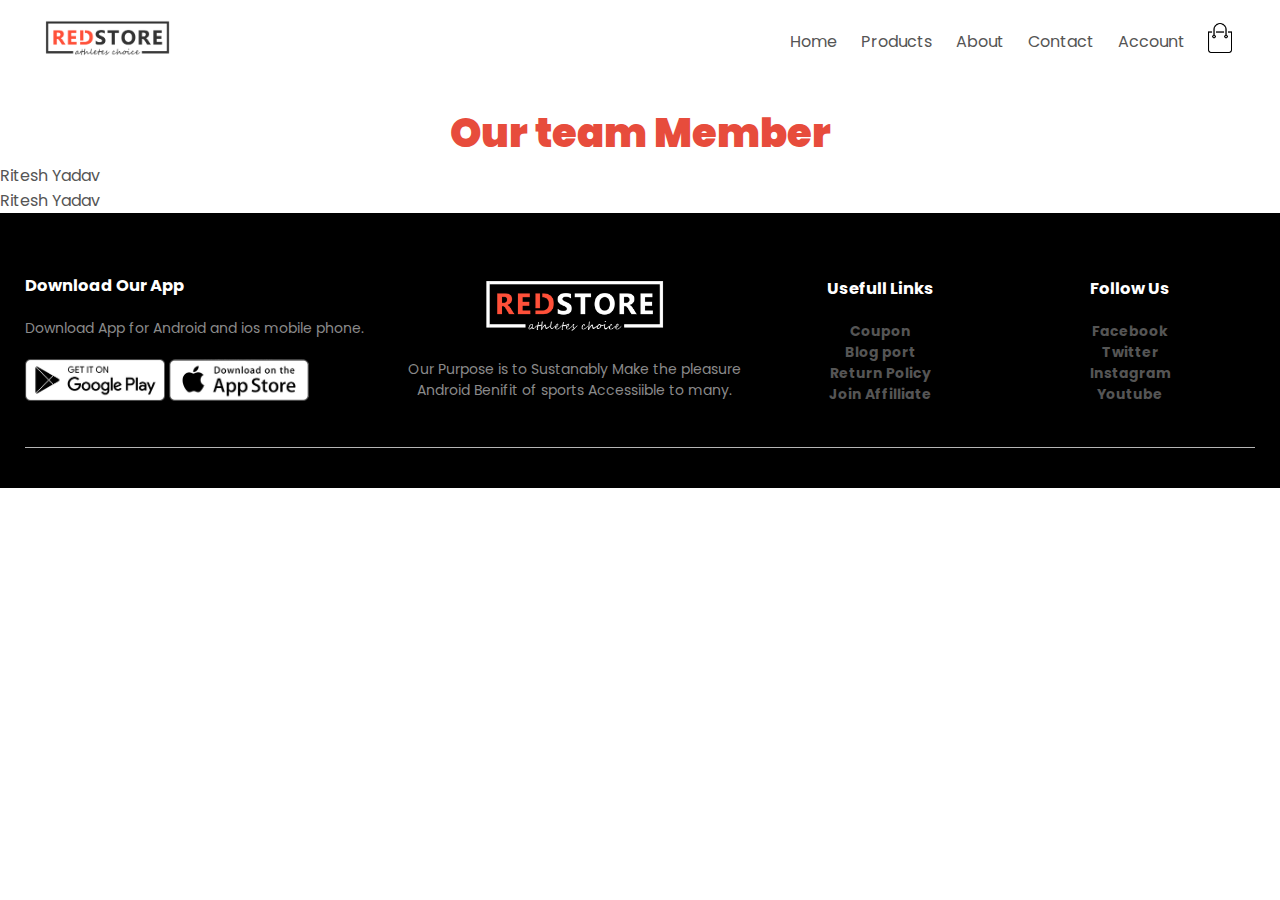
==== contact.html @ dfcb0f81 "RedStore-Ecommerce-Website-Design" ====
<!DOCTYPE html>
<html lang="en">

<head>
    <meta charset="UTF-8" />
    <meta name="viewport" content="width=device-width, initial-scale=1.0" />
    <meta http-equiv="X-UA-Compatible" content="IE=edge" />
    <meta name="viewport" content="width=device-width, initial-scale=1.0" />
    <title>All products-RedStore</title>
    <link rel="stylesheet" href="style.css" />
    <link href="https://fonts.googleapis.com/css2?family=Poppins:ital,wght@0,400;0,500;0,600;0,700;1,300&display=swap" rel="stylesheet" />
    <link href="https://stackpath.bootstrapcdn.com/font-awesome/4.7.0/css/font-awesome.min.css" rel="stylesheet" />
    <!-- font awesome link cdn link -->
    <link rel="" href="https://cdnjs.cloudflare.com/ajax/libs/font-awesome/6.2.1/css/all.min.css" />
</head>

<body>
    <div class="container">
        <div class="navbar">
            <div class="logo">
                <a href="index.html"><img src="images/logo.png" width="125px" /></a>
            </div>
            <nav>
                <ul id="Menuitem">
                    <li><a href="index.html">Home</a></li>
                    <li><a href="product.html">Products</a></li>
                    <li><a href="about.html">About</a></li>
                    <li><a href="contact.html">Contact</a></li>
                    <li><a href="account.html">Account</a></li>
                </ul>
            </nav>
            <a href="cart.html"><img src="images/cart.png" width="30px" height="30px" /></a>
            <img src="images/menu.png" class="menu-icon" onclick="menutoggle()" />
        </div>
    </div>

    <!-- ---------------- contact information ---------------------------- -->
    <h6><b>Our team Member </b></h6>

    <div class="badge-base LI-profile-badge" data-locale="en_US" data-size="large" data-theme="light" data-type="HORIZONTAL" data-vanity="ritesh-yadav-277631258" data-version="v1">
        <a class="badge-base__link LI-simple-link" href="https://in.linkedin.com/in/ritesh-yadav-277631258?trk=profile-badge">Ritesh Yadav</a
      >
    </div>

    <div
      class="badge-base LI-profile-badge"
      data-locale="en_US"
      data-size="large"
      data-theme="dark"
      data-type="HORIZONTAL"
      data-vanity="ritesh-yadav-277631258"
      data-version="v1"
    >
      <a
        class="badge-base__link LI-simple-link"
        href="https://in.linkedin.com/in/ritesh-yadav-277631258?trk=profile-badge"
        >Ritesh Yadav</a
      >
    </div>

    <!----------------- testimonial ----------------------------------->
    <!----------
    <div class="testimonial">
        <div class="small-container">
            <div class="row">
                <div class="col-3">
                    <i class="fa fa-quote-left" aria-hidden="true"></i>
                    <p>
                        Ritesh Yadav Lorem, ipsum dolor sit amet consectetur adipisicing elit. repellat aspernatur optio officiis nemo laborum volupta es velit nobis, beatae eum, possimus blanditiis reprehen uptatem mollitia, porro dolores nostrum alias. Ipsa dele magnam, minus
                        quisquam iure debitis, porro in maxime mo
                        <a class="click" href="">click here</a>
        </p>
        <div class="rating">
            <i class="fa fa-star" aria-hidden="true"></i>
            <i class="fa fa-star" aria-hidden="true"></i>
            <i class="fa fa-star" aria-hidden="true"></i>
            <i class="fa fa-star" aria-hidden="true"></i>
            <i class="fa fa-star-half-o" aria-hidden="true"></i>
        </div>
        <img src="images/profile-pic (13).png" />
        <h3>Ritesh Yadav</h3>
    </div>
    <div class="col-3">
        <i class="fa fa-quote-left" aria-hidden="true"></i>
        <p>
            Sagar bhatt Lorem, ipsum dolor sit amet consectetur adipisicing elit. repellat aspernatur optio officiis nemo laborum volupta es velit nobis, beatae eum, possimus blanditiis reprehen uptatem mollitia, porro dolores nostrum alias. Ipsa dele magnam, minus
            quisquam iure debitis, porro in maxime mo
            <a class="click" href="">click here</a>
        </p>
        <div class="rating">
            <i class="fa fa-star" aria-hidden="true"></i>
            <i class="fa fa-star" aria-hidden="true"></i>
            <i class="fa fa-star" aria-hidden="true"></i>
            <i class="fa fa-star" aria-hidden="true"></i>
            <i class="fa fa-star-half-o" aria-hidden="true"></i>
        </div>
        <img src="images/Sagar2.png.png" />
        <h3>Sagar Bhatt</h3>
    </div>
    <div class="col-3">
        <i class="fa fa-quote-left" aria-hidden="true"></i>
        <p>
            Sakshi Yadav Lorem, ipsum dolor sit amet consectetur adipisicing elit. repellat aspernatur optio officiis nemo laborum volupta es velit nobis, beatae eum, possimus blanditiis reprehen uptatem mollitia, porro dolores nostrum alias. Ipsa dele magnam, minus
            quisquam iure debitis, porro in maxime mo
            <a class="click" href="">click here</a>
        </p>
        <div class="rating">
            <i class="fa fa-star" aria-hidden="true"></i>
            <i class="fa fa-star" aria-hidden="true"></i>
            <i class="fa fa-star" aria-hidden="true"></i>
            <i class="fa fa-star" aria-hidden="true"></i>
            <i class="fa fa-star-half-o" aria-hidden="true"></i>
        </div>
        <img src="images/sakshi1.png.png" />
        <h3>Sakshi Yadav</h3>
    </div>
    </div>
    </div>
    </div>
    ----->
    <!-- ------------footer---------------- -->
    <div class="footer">
        <div class="container">
            <div class="row">
                <div class="footer-col-1">
                    <h3>Download Our App</h3>
                    <p>Download App for Android and ios mobile phone.</p>
                    <div class="app-logo">
                        <a href="https://play.google.com " target="_blank "><img src="images/play-store.png " /></a>
                        <a href="https://www.apple.com/in/app-store " target="_blank "><img src="images/app-store.png " /></a>
                    </div>
                </div>
                <div class="footer-col-2">
                    <a href="index.html "><img src="images/logo-white.png " /></a>

                    <p>
                        Our Purpose is to Sustanably Make the pleasure Android Benifit of sports Accessiible to many.
                    </p>
                </div>
                <div class="footer-col-3">
                    <h3>Usefull Links</h3>
                    <ul>
                        <a href=" https://www.grabon.in/amazon-coupon " target="_blank "><b>Coupon</b></a
              >
              <br />
              <a href="https://www.blogger.com/about/?bpli=1 " target="_blank "
                ><b>Blog port</b></a
              >
              <br />
              <a
                href="https://www.amazon.in/gp/help/customer/display.html?nodeId=202111910 "
                target="_blank "
                ><b>Return Policy</b></a
              >
              <br />
              <a href="https://investcenter.link " target="_blank "
                ><b>Join Affilliate</b></a
              >
            </ul>
          </div>
          <div class="footer-col-4">
            <h3>Follow Us</h3>
            <ul>
              <span class="icon">
                <ion-icon name="logo-facebook "></ion-icon>
              </span>
              <a href="https://www.facebook.com " target="_blank "
                ><b>Facebook</b></a
              >

              <br />
              <span class="icon">
                <ion-icon name="logo-twitter "></ion-icon>
              </span>
              <a href="https://twitter.com/twitter " target="_blank "
                ><b>Twitter</b></a
              >

              <br />
              <span class="icon">
                <ion-icon name="logo-instagram "></ion-icon>
              </span>
              <a href="https://www.instagram.com/?hl=en " target="_blank "
                ><b>Instagram</b></a
              >
              <br />
              <span class="icon">
                <ion-icon name="logo-youtube "></ion-icon>
              </span>
              <a href="https://www.youtube.com/index " target="_blank "
                ><b>Youtube</b></a
              >
            </ul>
          </div>
        </div>
        <hr />
      </div>
    </div>
    <!-- --------------------------- js for toggle menu ------------------- -->
    <script>
      var Menuitem = document.getElementById("Menuitem ");
      Menuitem.style.maxHeight = "0px ";

      function menutoggle() {
        if (Menuitem.style.maxHeight == "0px ") {
          Menuitem.style.maxHeight = "200px ";
        } else {
          Menuitem.style.maxHeight = "0px ";
        }
      }
    </script>
    <!----------------------- linkdlin profile view script install -------------------------->
    <script
      src="https://platform.linkedin.com/badges/js/profile.js"
      async
      defer
      type="text/javascript"
    ></script>

    <script
      type="module "
      src="https://unpkg.com/ionicons@5.5.2/dist/ionicons/ionicons.esm.js "
    ></script>
    <script
      nomodule
      src="https://unpkg.com/ionicons@5.5.2/dist/ionicons/ionicons.js "
    ></script>
  </body>
</html>
<!-- 55:35 -->
---- style.css ----
* {
    margin: 0;
    padding: 0;
    box-sizing: border-box;
}

body {
    font-family: "Poppins", sans-serif;
}

.navbar {
    display: flex;
    align-items: center;
    padding: 20px;
}


/* for getting text into right side */

nav {
    flex: 1;
    text-align: right;
}


/* for removing .  */

nav {
    display: inline-block;
    list-style-type: none;
}


/* for verticle */

nav ul li {
    display: inline-block;
    margin-right: 20px;
}


/* for color */

a {
    text-decoration: none;
    color: #555;
}


/* paragrap colours*/

p {
    color: #555;
}


/* for equal space from both side */

.container {
    max-width: 1300px;
    margin: auto;
    padding-left: 25px;
    padding-right: 25px;
}


/* for grtting row content in center */

.row {
    display: flex;
    align-items: center;
    flex-wrap: wrap;
    justify-content: space-around;
}

.col-2 {
    flex-basis: 50%;
    min-width: 300px;
}

.col-2 img {
    max-width: 100%;
    padding: 50px 0;
}


/* changing the margin and font size of h1 tag */

.col-2 h1 {
    font-size: 50px;
    line-height: 60px;
    margin: 25px 0;
}


/* for giving boder ,color ,gab ext. to the margin button  */

.btn {
    display: inline-block;
    background: #ff523b;
    color: #fff;
    padding: 8px 30px;
    margin: 30px 0;
    border-radius: 30px;
    transition: background 0.5s;
}


/* for hower effect button colour explore now and the transition time in the above btn section */

.btn:hover {
    background: #563434;
}

.header {
    background: radial-gradient(#fff, #d760c9);
}

.header .row {
    /* for gettint these images in a horizontal line ----- */
    margin-top: 70px;
}


/* featured categories */

.categories {
    margin: 70px 0;
}

.col-3 {
    flex-basis: 30%;
    min-width: 250px;
    margin-bottom: 30px;
}


/* for gaping between 3 images */

.col-3 img {
    width: 100%;
}

.small-container {
    max-width: 1080px;
    margin: auto;
    padding-left: 25px;
    padding-right: 25px;
}

.col-4 {
    flex-basis: 25%;
    padding: 10px;
    min-width: 200px;
    margin-bottom: 50px;
    transition: transform 0.5s;
}

.col-4 img {
    width: 100%;
}

.title {
    text-align: center;
    margin: 0 auto 80px;
    position: relative;
    line-height: 60px;
    color: #555;
}


/* for the line under the text featured product */

.title::after {
    content: "";
    background: #ff523b;
    width: 80px;
    height: 5px;
    border-radius: 5px;
    position: absolute;
    bottom: 0;
    left: 50%;
    transform: translateX(-50%);
}

h4 {
    color: #555;
    font-weight: normal;
}

.col-4 {
    font-size: 14px;
}


/* for coloring the star */

.rating {
    color: #ff523b;
}

.col-4:hover {
    transform: translateY(-5px);
}


/* offer */

.offer {
    background: radial-gradient(#fff, #ed73eb);
    margin-top: 80px;
    padding: 30px 0;
}

.col-2 offer-img {
    padding: 50px;
}

small {
    color: #555;
}


/* testimonial */

.testimonial {
    padding-top: 100px;
}

.testimonial .col-3 {
    text-align: center;
    padding: 40px 20px;
    box-shadow: 0 0 20px 0px rgba(0, 0, 0, 0.1);
    cursor: pointer;
    transition: transform 0.5s;
}

.testimonial .col-3 img {
    width: 50px;
    margin-top: 20px;
    border-radius: 50%;
}

.testimonial .col-3:hover {
    transform: translateY(-10px);
}

.fa.fa-quote-left {
    font-size: 34px;
    color: #ff523b;
}

.col-3 p {
    font-size: 12px;
    margin: 12px 0;
    color: #777;
}

.testimonial .col-3 h3 {
    font-weight: 600;
    color: #555;
    font-size: 16ox;
}


/* ----------------brands-------------- */

.brands {
    margin: 100px auto;
}

.col-5 {
    width: 160px;
}

.col-5 img {
    width: 100%;
    cursor: pointer;
    filter: grayscale(100%);
}

.col-5 img:hover {
    filter: grayscale(0);
}


/* --------------footer ----------------------- */

.footer {
    background: #000;
    color: #8a8a8a;
    font-size: 14px;
    padding: 60px 0 20px;
}

.footer p {
    color: #8a8a8a;
}

.footer h3 {
    color: #fff;
    margin-bottom: 20px;
}

.footer-col-1,
.footer-col-2,
.footer-col-3,
.footer-col-4 {
    min-width: 250px;
    margin-bottom: 20px;
}

.footer-col-1 {
    flex-basis: 30%;
}

.footer-col-2 {
    flex: 1;
    text-align: center;
}

.footer-col-2 img {
    width: 180px;
    margin-bottom: 20px;
}

.footer-col-3,
.footer-col-4 {
    flex-basis: 12%;
    text-align: center;
}

ul {
    list-style-type: none;
}

.app-logo {
    margin-top: 20px;
}

.app-logo img {
    width: 140px;
}

.footer hr {
    border: none;
    background: #b5b5b5;
    height: 1px;
    margin: 20px 0;
}

.copyright {
    text-align: center;
}

.menu-icon {
    width: 28px;
    margin-left: 20px;
    display: none;
}


/* ---------------------------- media query for menu-------------- */

@media only screen and (max-width: 800px) {
    nav ul {
        position: absolute;
        top: 70px;
        left: 0%;
        background: rgb(46, 26, 45);
        width: 100%;
        overflow: hidden;
        transition: max-height 0.5s;
    }
    nav ul li {
        display: block;
        margin-right: 50px;
        margin-top: 10px;
        margin-bottom: 10px;
    }
    nav ul li a {
        color: #fff;
    }
    .menu-icon {
        display: block;
        cursor: pointer;
    }
}


/* ----------------------------all product page--------------------- */

.row-2 {
    justify-content: space-between;
    margin: 100px auto 50px;
}

select {
    border: 1px solid #000;
}

select:focus {
    outline: none;
}

.page-btn {
    margin: 0 auto 80px;
}

.page-btn span {
    display: inline-block;
    border: 1px solid #000;
    margin-left: 10px;
    width: 40px;
    height: 40px;
    text-align: center;
    line-height: 40px;
    cursor: pointer;
}

.page-btn span:hover {
    background: #000;
    color: #fff;
}


/* --------------- single product ------------------------- */

.single-product {
    margin-top: 80px;
}

.single-product .col-2 img {
    padding: 0;
}

.single-product .col-2 {
    padding: 20px;
}

.single-product h4 {
    margin: 20px 0;
    font-size: 22px;
    font-weight: bold;
}

.single-product select {
    display: block;
    padding: 10px;
    margin-top: 20px;
}

.single-product input {
    width: 50px;
    height: 40px;
    padding-left: 10px;
    font-size: 20px;
    margin-right: 10px;
    border: 1px solid #000;
}

input:focus {
    outline: none;
}

.single-product .fa {
    color: #000;
    margin-left: 10px;
}

.small-img-row {
    display: flex;
    justify-content: space-between;
}

.small-img-col {
    flex-basis: 24%;
    cursor: pointer;
}


/* ------- cart items --------*/

.cart-page {
    margin: 80px auto;
}

table {
    width: 100%;
    border-collapse: collapse;
}

.cart-info {
    display: flex;
    flex-wrap: wrap;
}

th {
    text-align: left;
    padding: 5px;
    color: #fff;
    background: #ff523b;
    font-weight: normal;
}

td {
    padding: 10px 5px;
}

td input {
    width: 40px;
    height: 30px;
    padding: 5px;
}

td a {
    color: #ff523b;
    font-size: 12px;
}

td img {
    width: 80px;
    height: 80px;
    margin-right: 10px;
}

.total-price {
    display: flex;
    justify-content: flex-end;
}

.total-price table {
    border-top: 3px solid #ff523b;
    width: 100%;
    max-width: 400px;
}

td:last-child {
    text-align: right;
}

th:last-child {
    text-align: right;
}


/*------------  account page -------------- */

.account-page {
    padding: 50px 0;
    background: radial-gradient(#fff, #ffd6d6);
}

.form-container {
    background: #fff;
    width: 300px;
    height: 400px;
    position: relative;
    text-align: center;
    padding: 20px 0;
    margin: auto;
    box-shadow: 0 0 20px 0px rgba(0, 0, 0, 0.1);
    overflow: hidden;
}

.form-container span {
    font-weight: bold;
    padding: 0 10px;
    color: #555;
    cursor: pointer;
    width: 100px;
    display: inline-block;
}

.form-btn {
    display: inline-block;
}

.form-container form {
    max-width: 300px;
    padding: 0 20px;
    position: absolute;
    top: 130px;
    transition: transform 1s;
}

form input {
    width: 100%;
    height: 30px;
    margin: 10px 0;
    padding: 0 10px;
    border: 1px solid #ccc;
}

form .btn {
    width: 100%;
    border: none;
    cursor: pointer;
    margin: 10px 0;
}

form .btn:focus {
    outline: none;
}

#LoginForm {
    left: -300px;
}

#RegForm {
    left: 0;
}

form a {
    font-size: 12px;
}

#Indicator {
    width: 100px;
    border: none;
    background: #ff523b;
    height: 3px;
    margin-top: 8px;
    transform: translateX(100px);
    transition: transform 1s;
}


/*---------------------------contact information -----------------------------------------*/

h6 {
    font-size: 40px;
    margin-top: 20px;
    color: #e74c3c;
    text-align: center;
}


/* ---------------------------- media query for less then 600 screen size -------------- */

@media only screen and (max-width: 600px) {
    .row {
        text-align: center;
    }
    .col-2,
    .col-3,
    .col-4 {
        flex-basis: 100%;
    }
    .single-product .col-2 {
        padding: 20px 0;
    }
    .single-product h1 {
        font-size: 26px;
        line-height: 32px;
    }
    .single-product .row {
        text-align: left;
    }
    .cart-info p {
        display: none;
    }
}

.click {
    color: rgb(73, 134, 241);
}


/* this is for social media icons */
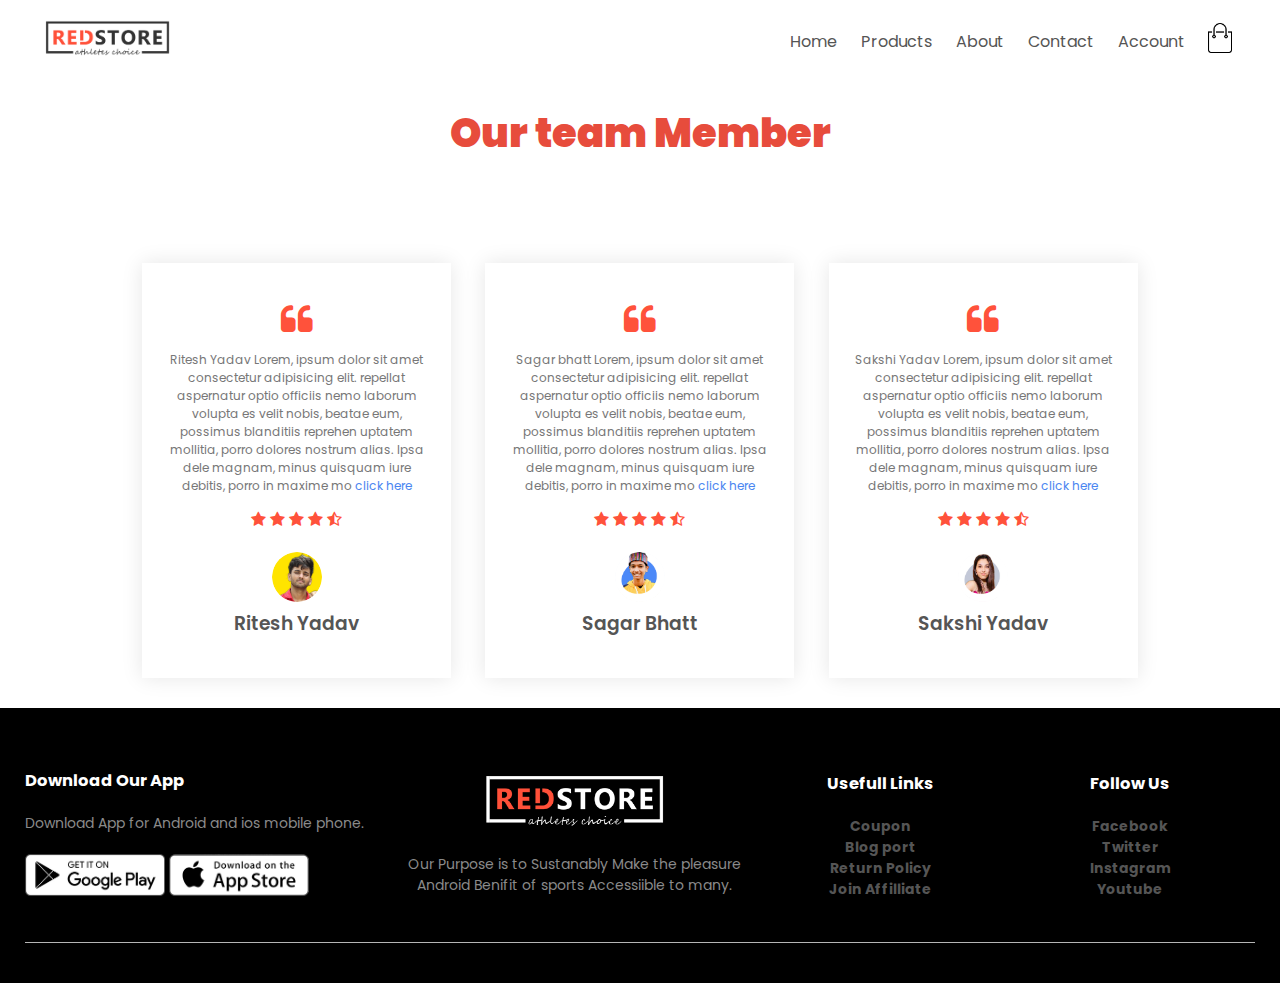
==== commit bbf0ba7f: "Update contact.html" ====
--- a/contact.html
+++ b/contact.html
@@ -36,7 +36,7 @@
 
     <!-- ---------------- contact information ---------------------------- -->
     <h6><b>Our team Member </b></h6>
-
+     <!-----
     <div class="badge-base LI-profile-badge" data-locale="en_US" data-size="large" data-theme="light" data-type="HORIZONTAL" data-vanity="ritesh-yadav-277631258" data-version="v1">
         <a class="badge-base__link LI-simple-link" href="https://in.linkedin.com/in/ritesh-yadav-277631258?trk=profile-badge">Ritesh Yadav</a
       >
@@ -57,9 +57,9 @@
         >Ritesh Yadav</a
       >
     </div>
-
+      ----->
     <!----------------- testimonial ----------------------------------->
-    <!----------
+   
     <div class="testimonial">
         <div class="small-container">
             <div class="row">
@@ -117,7 +117,7 @@
     </div>
     </div>
     </div>
-    ----->
+   
     <!-- ------------footer---------------- -->
     <div class="footer">
         <div class="container">
@@ -227,4 +227,4 @@
     ></script>
   </body>
 </html>
-<!-- 55:35 -->+<!-- 55:35 -->
